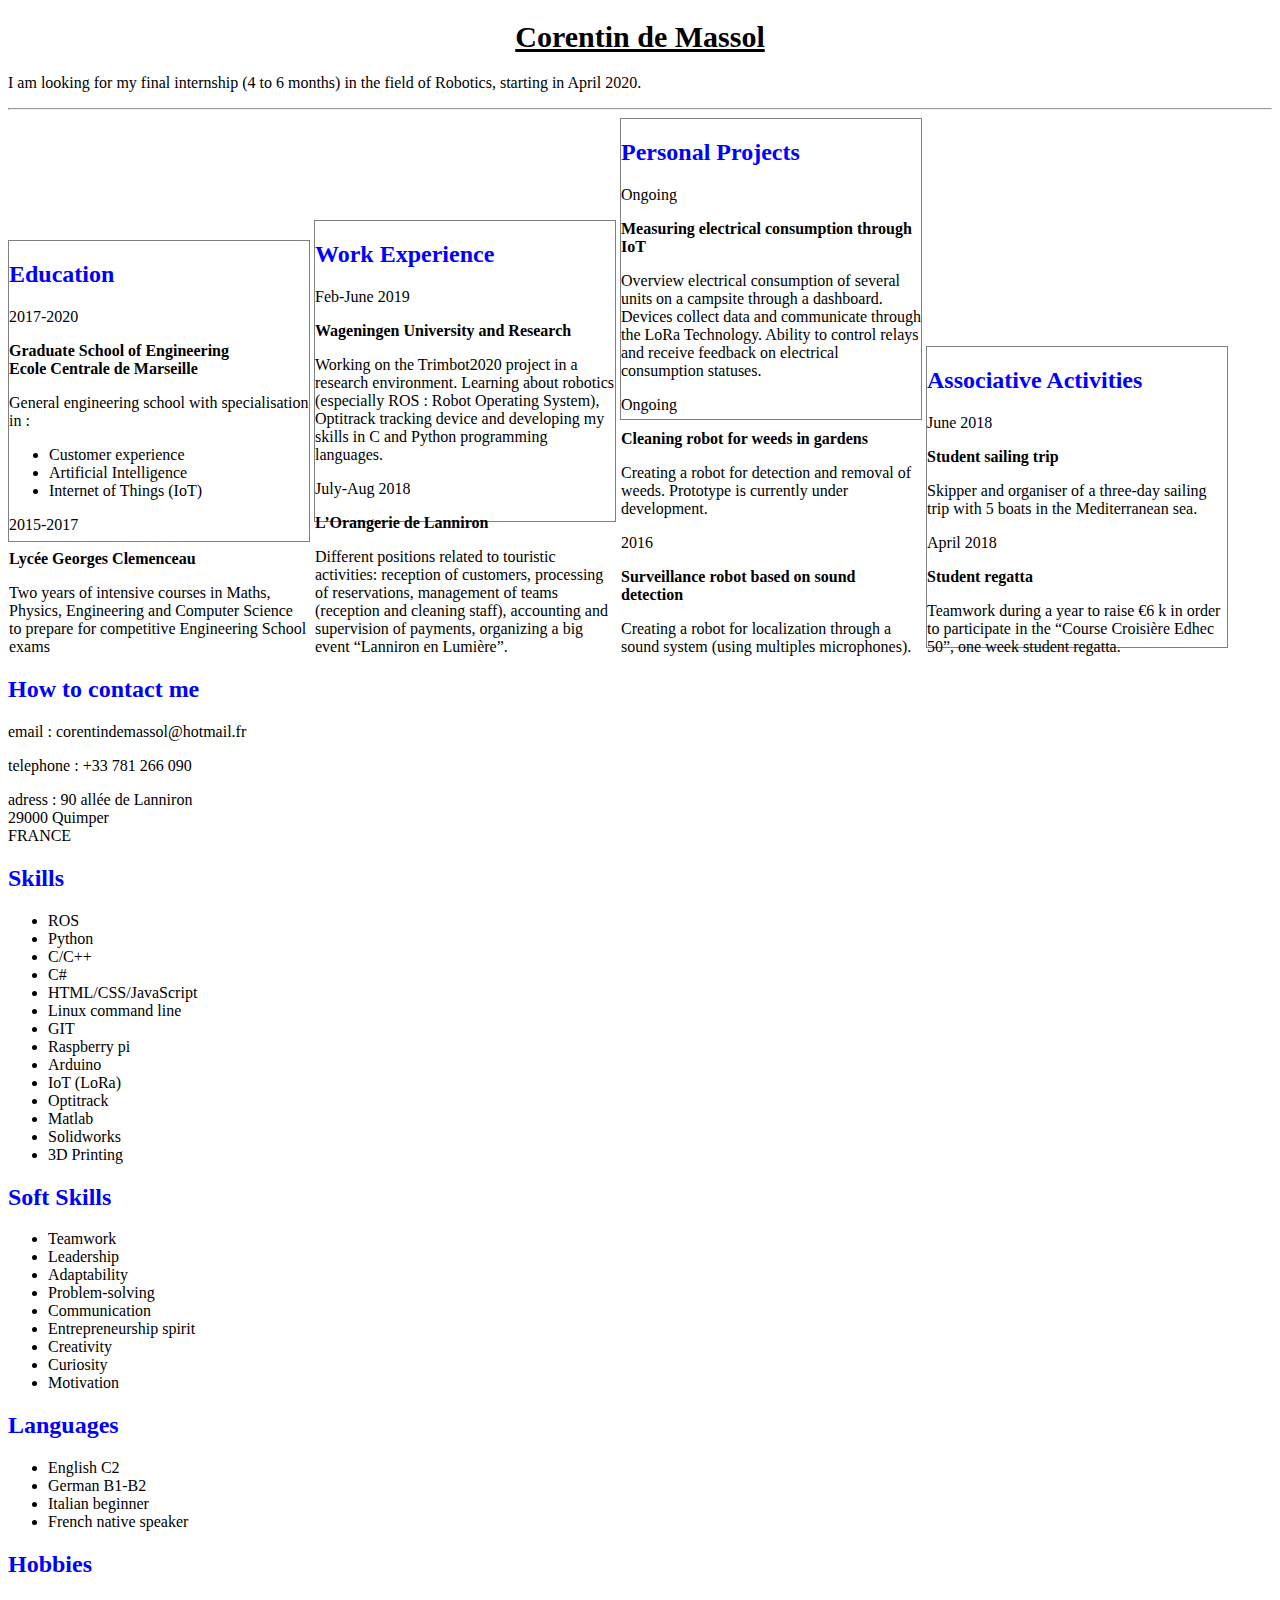
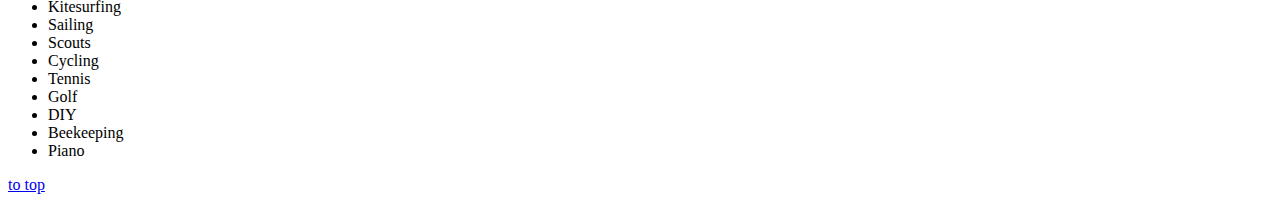
==== index.html @ 2ddc2921 "initial commit" ====
<!DOCTYPE html>

<html>
<head>
	<meta charset="utf-8"/>
	<meta name="keywords" content="Resume, Corentin de Massol, CV, Curriculum Vitae, Centrale Marseille, Robotics, Robotique, Ingineer, Ingénieur, Portfolio">
	<meta name="description" content="This is my resume and portfolio">
	<title>Porfolio Corentin de Massol</title>
	<link rel="stylesheet" type="text/css" href="css/main.css">
	<!-- <script type="text/javascript" src="script/main.js"></script> -->
</head>

<body>
	<div id="header">
		<h1>Corentin de Massol</h1>
		<p>I am looking for my final internship (4 to 6 months) in the field of Robotics, starting in April 2020.</p>
	</div>
	<hr>
	<div class="item" id="education">
		<h2>Education</h2>

		<p>2017-2020</p>
		<h3>Graduate School of Engineering<br>Ecole Centrale de Marseille</h3>
		<p>General engineering school with specialisation in :</p>
		<ul>
			<li>Customer experience</li>
			<li>Artificial Intelligence</li>
			<li>Internet of Things (IoT)</li>
		</ul>			

		<p>2015-2017</p>
		<h3>Lycée Georges Clemenceau</h3>
		<p>Two years of intensive courses in Maths, Physics, Engineering and Computer Science to prepare for competitive Engineering School exams</p>	
	</div>

	<div class="item" id="work-experience">
		<h2>Work Experience</h2>

		<p>Feb-June 2019</p>
		<h3>Wageningen University and Research</h3>
		<p>Working on the Trimbot2020 project in a research environment. Learning about robotics (especially ROS : Robot Operating System), Optitrack tracking device and developing my skills in C and Python programming languages.</p>
			

		<p>July-Aug 2018</p>
		<h3>L’Orangerie de Lanniron</h3>
		<p>Different positions related to touristic activities: reception of customers, processing of reservations, management of teams (reception and cleaning staff), accounting and supervision of payments, organizing a big event “Lanniron en Lumière”.</p>	
	</div>

	<div class="item" id="personal-projects">
		<h2>Personal Projects</h2>

		<p>Ongoing</p>
		<h3>Measuring electrical consumption through IoT</h3>
		<p>Overview electrical consumption of several units on a campsite through a dashboard. Devices collect data and communicate through the LoRa Technology. Ability to control relays and receive feedback on electrical consumption statuses.</p>
			

		<p>Ongoing</p>
		<h3>Cleaning robot for weeds in gardens</h3>
		<p>Creating a robot for detection and removal of weeds. Prototype is currently under development.</p>

		<p>2016</p>
		<h3>Surveillance robot based on sound detection</h3>
		<p>Creating a robot for localization through a sound system (using multiples microphones).</p>
	</div>

	<div class="item" id="associative-activities">
		<h2>Associative Activities</h2>

		<p>June 2018</p>
		<h3>Student sailing trip</h3>
		<p>Skipper and organiser of a three-day sailing trip with 5 boats in the Mediterranean sea.</p>
			

		<p>April 2018</p>
		<h3>Student regatta</h3>
		<p>Teamwork during a year to raise €6 k in order to participate in the “Course Croisière Edhec 50”, one week student regatta.</p>	
	</div>

	<div id="contact-us">
		<h2>How to contact me</h2>
		<p>email : corentindemassol@hotmail.fr</p>
		<p>telephone : +33 781 266 090</p>
		<p>adress : 90 allée de Lanniron<br> 29000 Quimper<br>FRANCE</p>
	</div>

	<div id="skills">
		<h2>Skills</h2>
		<ul>
			<li>ROS</li>
			<li>Python</li>
			<li>C/C++</li>
			<li>C#</li>
			<li>HTML/CSS/JavaScript</li>
			<li>Linux command line</li>
			<li>GIT</li>
			<li>Raspberry pi</li>
			<li>Arduino</li>
			<li>IoT (LoRa)</li>
			<li>Optitrack</li>
			<li>Matlab</li>
			<li>Solidworks</li>
			<li>3D Printing</li>
		</ul>
	</div>

	<div id="soft-skills">
		<h2>Soft Skills</h2>
		<ul>
			<li>Teamwork</li>
			<li>Leadership</li>
			<li>Adaptability</li>
			<li>Problem-solving</li>
			<li>Communication</li>
			<li>Entrepreneurship spirit</li>
			<li>Creativity</li>
			<li>Curiosity</li>
			<li>Motivation</li>
		</ul>
	</div>

	<div id="languages">
		<h2>Languages</h2>
		<ul>
			<li>English​ C2</li>
			<li>German​ B1-B2</li>
			<li>Italian​ beginner</li>
			<li>French​ native speaker</li>
		</ul>
	</div>

	<div id="hobbies">
		<h2>Hobbies</h2>
		<ul>
			<li>Kitesurfing</li>
			<li>Sailing</li>
			<li>Scouts</li>
			<li>Cycling</li>
			<li>Tennis</li>
			<li>Golf</li>
			<li>DIY</li>
			<li>Beekeeping</li>
			<li>Piano</li>
		</ul>
	</div>	
	<a href="#header">to top</a>
</body>
</html>
---- css/main.css ----
/************************************
*
*author:Corentin de Massol
*
************************************/
h1{
	font-size: 300%;
}
h2{
	color: blue;
}
h3{
	font-size: 100%;
}
.item {
    width: 300px;  
    height: 300px;
    /*text-align: center;*/
    display: inline-block;
    border: 1px solid gray;
}
#container{
width: 100%;
  max-width: 960px;
  border: 2px solid red;
  margin: 20px auto;
  
}
h1{
  text-align: center;
  text-decoration:underline;
  font-size: 30px;
}

.box {
  display: inline-block;
  padding: 10px 60px;
  
}

.box img {
  padding: 0 2px;
}
@media only screen and (max-width: 950px) {
  #container {
    margin: 10px 20px;
    width:95%;
  } 
  .box {
 
  padding: 10px 20px;
  
}
  
}
@media only screen and (max-width: 850px) {
  #container {
    margin: 10px 90px;
    width:58%;
  } 
  .box {
    padding: 10px 30px;
  }
}
@media only screen and (max-width: 800px) {
  #container {
    margin: 10px 50px;
    width:70%;
  } 
  .box {
    padding: 10px 50px;
  }
}
@media only screen and (max-width: 750px) {
  #container {
    margin: 10px 90px;
    width:75%;
  } 
  .box {
    padding: 10px 50px;
  }
}
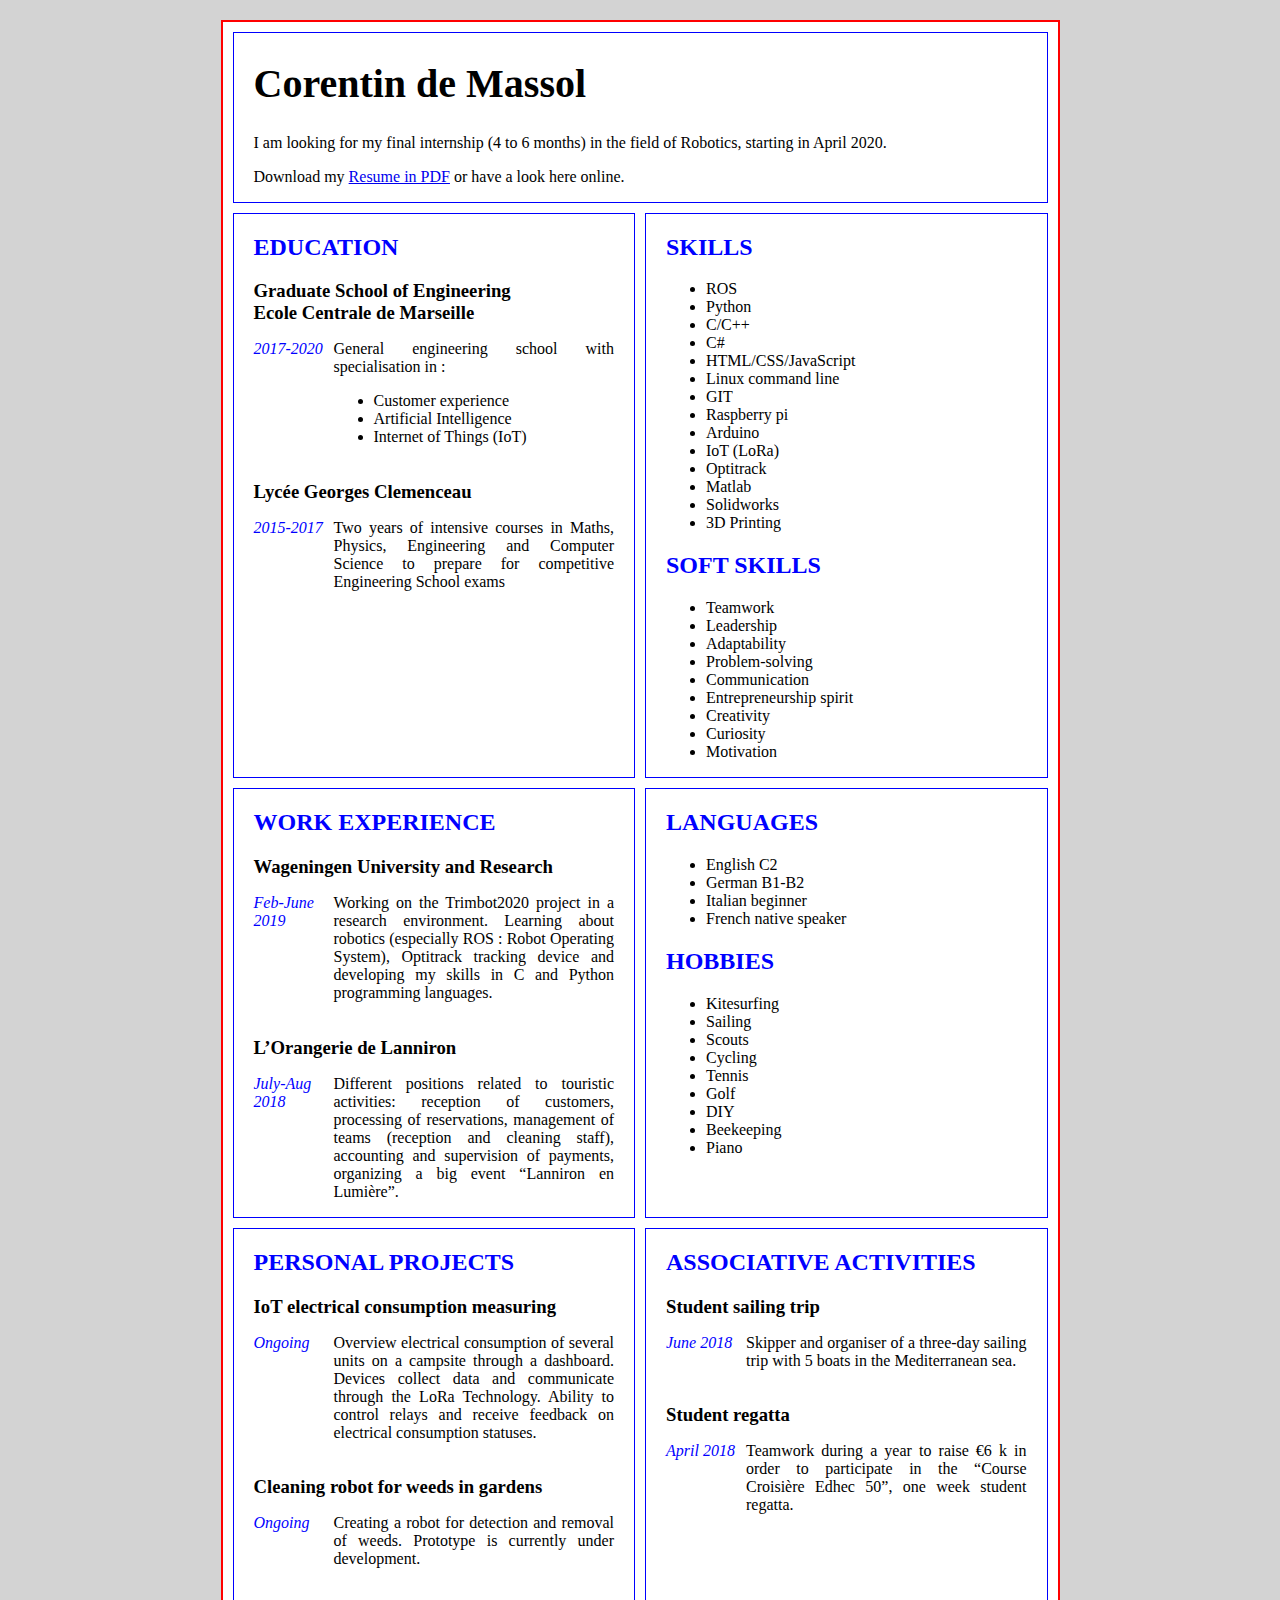
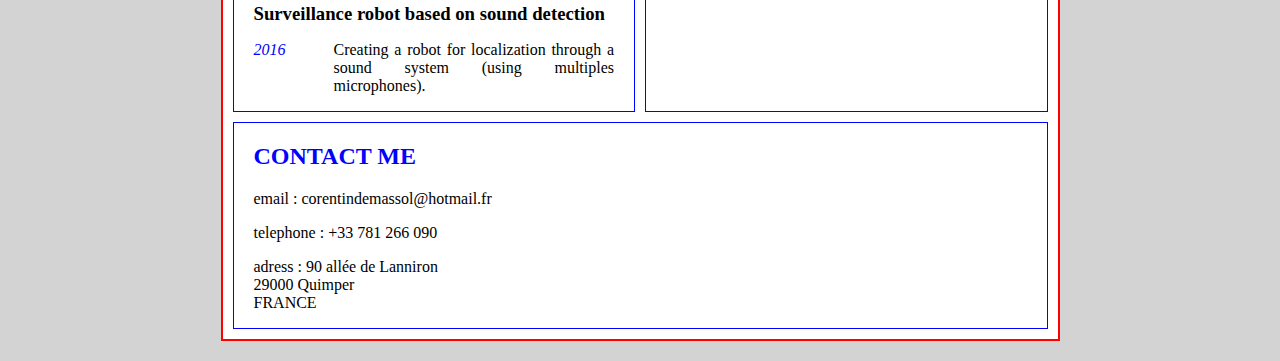
==== commit 9ebd17f8: "clean up" ====
--- a/index.html
+++ b/index.html
@@ -1,147 +1,191 @@
 <!DOCTYPE html>
-
 <html>
 <head>
-	<meta charset="utf-8"/>
-	<meta name="keywords" content="Resume, Corentin de Massol, CV, Curriculum Vitae, Centrale Marseille, Robotics, Robotique, Ingineer, Ingénieur, Portfolio">
-	<meta name="description" content="This is my resume and portfolio">
-	<title>Porfolio Corentin de Massol</title>
+	<title>test</title>
 	<link rel="stylesheet" type="text/css" href="css/main.css">
-	<!-- <script type="text/javascript" src="script/main.js"></script> -->
 </head>
+<body>
+	<div class="wrapper">
+		<div class="item" id="header">
+			<h1>Corentin de Massol</h1>
+			<p>I am looking for my final internship (4 to 6 months) in the field of Robotics, starting in April 2020.</p>
+			<p>Download my <a href="download/CV Anglais 10112019.pdf">Resume in PDF</a> or have a look here online.</p>
+		</div>
+		<div class="item" id="education">
+			<h2>Education</h2>
+			<h3>Graduate School of Engineering<br>Ecole Centrale de Marseille</h3>
+			<div class="content">
+				<div class="date"> 
+					<p>2017-2020</p>
+				</div>
+				<div class="description">
+					<p>General engineering school with specialisation in :</p>
+					<ul>
+						<li>Customer experience</li>
+						<li>Artificial Intelligence</li>
+						<li>Internet of Things (IoT)</li>
+					</ul>
+				</div>
+			</div>
+			<h3>Lycée Georges Clemenceau</h3>
+			<div class="content">
+				<div class="date">
+					<p>2015-2017</p>
+				</div>
+				<div class="description">
+					<p>Two years of intensive courses in Maths, Physics, Engineering and Computer Science to prepare for competitive Engineering School exams</p>
+				</div>
+			</div>
+		</div>
+		<div class="item" id="side-item">
+			<div id="skills">
+				<h2>Skills</h2>
+				<ul>
+					<li>ROS</li>
+					<li>Python</li>
+					<li>C/C++</li>
+					<li>C#</li>
+					<li>HTML/CSS/JavaScript</li>
+					<li>Linux command line</li>
+					<li>GIT</li>
+					<li>Raspberry pi</li>
+					<li>Arduino</li>
+					<li>IoT (LoRa)</li>
+					<li>Optitrack</li>
+					<li>Matlab</li>
+					<li>Solidworks</li>
+					<li>3D Printing</li>
+				</ul>
+			</div>
 
-<body>
-	<div id="header">
-		<h1>Corentin de Massol</h1>
-		<p>I am looking for my final internship (4 to 6 months) in the field of Robotics, starting in April 2020.</p>
-	</div>
-	<hr>
-	<div class="item" id="education">
-		<h2>Education</h2>
+			<div id="soft-skills">
+				<h2>Soft Skills</h2>
+				<ul>
+					<li>Teamwork</li>
+					<li>Leadership</li>
+					<li>Adaptability</li>
+					<li>Problem-solving</li>
+					<li>Communication</li>
+					<li>Entrepreneurship spirit</li>
+					<li>Creativity</li>
+					<li>Curiosity</li>
+					<li>Motivation</li>
+				</ul>
+			</div>
+		</div>
+		<div class="item" id="work-experience">
+			<h2>Work Experience</h2>
+			<h3>Wageningen University and Research</h3>
+			<div class="content">
+				<div class="date">
+					<p>Feb-June 2019</p>
+				</div>
+				<div class="description">
+					<p>Working on the Trimbot2020 project in a research environment. Learning about robotics (especially ROS : Robot Operating System), Optitrack tracking device and developing my skills in C and Python programming languages.</p>
+				</div>
+			</div>
 
-		<p>2017-2020</p>
-		<h3>Graduate School of Engineering<br>Ecole Centrale de Marseille</h3>
-		<p>General engineering school with specialisation in :</p>
-		<ul>
-			<li>Customer experience</li>
-			<li>Artificial Intelligence</li>
-			<li>Internet of Things (IoT)</li>
-		</ul>			
+			<h3>L’Orangerie de Lanniron</h3>
+			<div class="content">
+				<div class="date">
+					<p>July-Aug 2018</p>
+				</div>
+				<div class="description">
+					<p>Different positions related to touristic activities: reception of customers, processing of reservations, management of teams (reception and cleaning staff), accounting and supervision of payments, organizing a big event “Lanniron en Lumière”.</p>
+				</div>
+			</div>	
+		</div>
 
-		<p>2015-2017</p>
-		<h3>Lycée Georges Clemenceau</h3>
-		<p>Two years of intensive courses in Maths, Physics, Engineering and Computer Science to prepare for competitive Engineering School exams</p>	
-	</div>
+		<div class="item" id="languages-hobbies">
+			<div id="languages">
+				<h2>Languages</h2>
+				<ul>
+					<li>English​ C2</li>
+					<li>German​ B1-B2</li>
+					<li>Italian​ beginner</li>
+					<li>French​ native speaker</li>
+				</ul>
+			</div>
 
-	<div class="item" id="work-experience">
-		<h2>Work Experience</h2>
+			<div id="hobbies">
+				<h2>Hobbies</h2>
+				<ul>
+					<li>Kitesurfing</li>
+					<li>Sailing</li>
+					<li>Scouts</li>
+					<li>Cycling</li>
+					<li>Tennis</li>
+					<li>Golf</li>
+					<li>DIY</li>
+					<li>Beekeeping</li>
+					<li>Piano</li>
+				</ul>
+			</div>
+		</div>
+		<div class="item" id="personal-projects">
+			<h2>Personal Projects</h2>
 
-		<p>Feb-June 2019</p>
-		<h3>Wageningen University and Research</h3>
-		<p>Working on the Trimbot2020 project in a research environment. Learning about robotics (especially ROS : Robot Operating System), Optitrack tracking device and developing my skills in C and Python programming languages.</p>
-			
+			<h3>IoT electrical consumption measuring</h3>
+			<div class="content">
+				<div class="date">
+					<p>Ongoing</p>
+				</div>
+				<div class="description">
+					<p>Overview electrical consumption of several units on a campsite through a dashboard. Devices collect data and communicate through the LoRa Technology. Ability to control relays and receive feedback on electrical consumption statuses.</p>
+				</div>
+			</div>
+				
+			<h3>Cleaning robot for weeds in gardens</h3>
+			<div class="content">
+				<div class="date">
+					<p>Ongoing</p>
+				</div>
+				<div class="description">
+					<p>Creating a robot for detection and removal of weeds. Prototype is currently under development.</p>
+				</div>
+			</div>
 
-		<p>July-Aug 2018</p>
-		<h3>L’Orangerie de Lanniron</h3>
-		<p>Different positions related to touristic activities: reception of customers, processing of reservations, management of teams (reception and cleaning staff), accounting and supervision of payments, organizing a big event “Lanniron en Lumière”.</p>	
-	</div>
+			<h3>Surveillance robot based on sound detection</h3>
+			<div class="content">
+				<div class="date">
+					<p>2016</p>
+				</div>
+				<div class="description">
+					<p>Creating a robot for localization through a sound system (using multiples microphones).</p>
+				</div>
+			</div>
+		</div>
 
-	<div class="item" id="personal-projects">
-		<h2>Personal Projects</h2>
+		<div class="item" id="associative-activities">
+			<h2>Associative Activities</h2>
 
-		<p>Ongoing</p>
-		<h3>Measuring electrical consumption through IoT</h3>
-		<p>Overview electrical consumption of several units on a campsite through a dashboard. Devices collect data and communicate through the LoRa Technology. Ability to control relays and receive feedback on electrical consumption statuses.</p>
-			
+			<h3>Student sailing trip</h3>
+			<div class="content">
+				<div class="date">
+					<p>June 2018</p>
+				</div>
+				<div class="description">
+					<p>Skipper and organiser of a three-day sailing trip with 5 boats in the Mediterranean sea.</p>
+				</div>
+			</div>
 
-		<p>Ongoing</p>
-		<h3>Cleaning robot for weeds in gardens</h3>
-		<p>Creating a robot for detection and removal of weeds. Prototype is currently under development.</p>
-
-		<p>2016</p>
-		<h3>Surveillance robot based on sound detection</h3>
-		<p>Creating a robot for localization through a sound system (using multiples microphones).</p>
-	</div>
-
-	<div class="item" id="associative-activities">
-		<h2>Associative Activities</h2>
-
-		<p>June 2018</p>
-		<h3>Student sailing trip</h3>
-		<p>Skipper and organiser of a three-day sailing trip with 5 boats in the Mediterranean sea.</p>
-			
-
-		<p>April 2018</p>
-		<h3>Student regatta</h3>
-		<p>Teamwork during a year to raise €6 k in order to participate in the “Course Croisière Edhec 50”, one week student regatta.</p>	
-	</div>
-
-	<div id="contact-us">
-		<h2>How to contact me</h2>
-		<p>email : corentindemassol@hotmail.fr</p>
-		<p>telephone : +33 781 266 090</p>
-		<p>adress : 90 allée de Lanniron<br> 29000 Quimper<br>FRANCE</p>
-	</div>
-
-	<div id="skills">
-		<h2>Skills</h2>
-		<ul>
-			<li>ROS</li>
-			<li>Python</li>
-			<li>C/C++</li>
-			<li>C#</li>
-			<li>HTML/CSS/JavaScript</li>
-			<li>Linux command line</li>
-			<li>GIT</li>
-			<li>Raspberry pi</li>
-			<li>Arduino</li>
-			<li>IoT (LoRa)</li>
-			<li>Optitrack</li>
-			<li>Matlab</li>
-			<li>Solidworks</li>
-			<li>3D Printing</li>
-		</ul>
-	</div>
-
-	<div id="soft-skills">
-		<h2>Soft Skills</h2>
-		<ul>
-			<li>Teamwork</li>
-			<li>Leadership</li>
-			<li>Adaptability</li>
-			<li>Problem-solving</li>
-			<li>Communication</li>
-			<li>Entrepreneurship spirit</li>
-			<li>Creativity</li>
-			<li>Curiosity</li>
-			<li>Motivation</li>
-		</ul>
-	</div>
-
-	<div id="languages">
-		<h2>Languages</h2>
-		<ul>
-			<li>English​ C2</li>
-			<li>German​ B1-B2</li>
-			<li>Italian​ beginner</li>
-			<li>French​ native speaker</li>
-		</ul>
-	</div>
-
-	<div id="hobbies">
-		<h2>Hobbies</h2>
-		<ul>
-			<li>Kitesurfing</li>
-			<li>Sailing</li>
-			<li>Scouts</li>
-			<li>Cycling</li>
-			<li>Tennis</li>
-			<li>Golf</li>
-			<li>DIY</li>
-			<li>Beekeeping</li>
-			<li>Piano</li>
-		</ul>
-	</div>	
-	<a href="#header">to top</a>
+			<h3>Student regatta</h3>
+			<div class="content">
+				<div class="date">
+					<p>April 2018</p>
+				</div>
+				<div class="description">
+					<p>Teamwork during a year to raise €6 k in order to participate in the “Course Croisière Edhec 50”, one week student regatta.</p>
+				</div>
+			</div>
+		</div>
+		
+		<div class="item" id="contact">
+			<h2>Contact Me</h2>
+			<p>email : corentindemassol@hotmail.fr</p>
+			<p>telephone : +33 781 266 090</p>
+			<p>adress : 90 allée de Lanniron<br>29000 Quimper<br>FRANCE</p>
+		</div>
+	</div>  
 </body>
 </html>
--- a/css/main.css
+++ b/css/main.css
@@ -1,82 +1,60 @@
-/************************************
-*
-*author:Corentin de Massol
-*
-************************************/
+body{
+  background-color: lightgrey;
+}
 h1{
-	font-size: 300%;
+  /*text-align: center;*/
+  /*text-decoration:underline;*/
+  font-size: 40px;
 }
 h2{
-	color: blue;
-}
-h3{
-	font-size: 100%;
-}
-.item {
-    width: 300px;  
-    height: 300px;
-    /*text-align: center;*/
-    display: inline-block;
-    border: 1px solid gray;
-}
-#container{
-width: 100%;
-  max-width: 960px;
-  border: 2px solid red;
-  margin: 20px auto;
-  
-}
-h1{
-  text-align: center;
-  text-decoration:underline;
-  font-size: 30px;
+  color: blue;
+  text-transform: uppercase;
 }
 
-.box {
-  display: inline-block;
-  padding: 10px 60px;
-  
+h3{
+  margin-bottom: 0px;
 }
 
-.box img {
-  padding: 0 2px;
+.wrapper {
+  display: grid;
+  grid-template-columns: repeat(auto-fill, minmax(300px, 1fr));
+  grid-auto-rows: minmax(100px, auto);
+  grid-gap: 10px;
+
+  max-width: 815px;
+  background-color: white;
+  border: 2px solid red;
+  padding: 10px 10px;
+  margin: 20px auto;
 }
-@media only screen and (max-width: 950px) {
-  #container {
-    margin: 10px 20px;
-    width:95%;
-  } 
-  .box {
- 
-  padding: 10px 20px;
-  
+
+.item {
+  border: 1px solid blue;
+  padding: 0px 20px;
 }
-  
+
+.content{
+  display: grid;
+  grid-template-columns: 80px 1fr;
 }
-@media only screen and (max-width: 850px) {
-  #container {
-    margin: 10px 90px;
-    width:58%;
-  } 
-  .box {
-    padding: 10px 30px;
-  }
+
+.date{
+  font-style: italic;
+  color: blue;
+  /*border: 1px solid red;*/
 }
-@media only screen and (max-width: 800px) {
-  #container {
-    margin: 10px 50px;
-    width:70%;
-  } 
-  .box {
-    padding: 10px 50px;
-  }
+
+.description{
+  /*border: 1px solid red;*/
+  text-align: justify;
 }
-@media only screen and (max-width: 750px) {
-  #container {
-    margin: 10px 90px;
-    width:75%;
-  } 
-  .box {
-    padding: 10px 50px;
-  }
+
+#header {
+  grid-column: 1 / -1;
+  /*There’s this sneaky -1 value that you’ll use frequently to span the full grid container, and it’s all because your grid is one more than the number of columns/rows defined; it really has to do with tracks. This track officially ends at the end of your grid container.*/
+  /*This example starts at the first column and spans the full width of the defined grid regardless the number of columns defined in your CSS. Cool right? Heck yeah it is!*/
+}
+
+#contact {
+  grid-column: 1 / -1;
 }